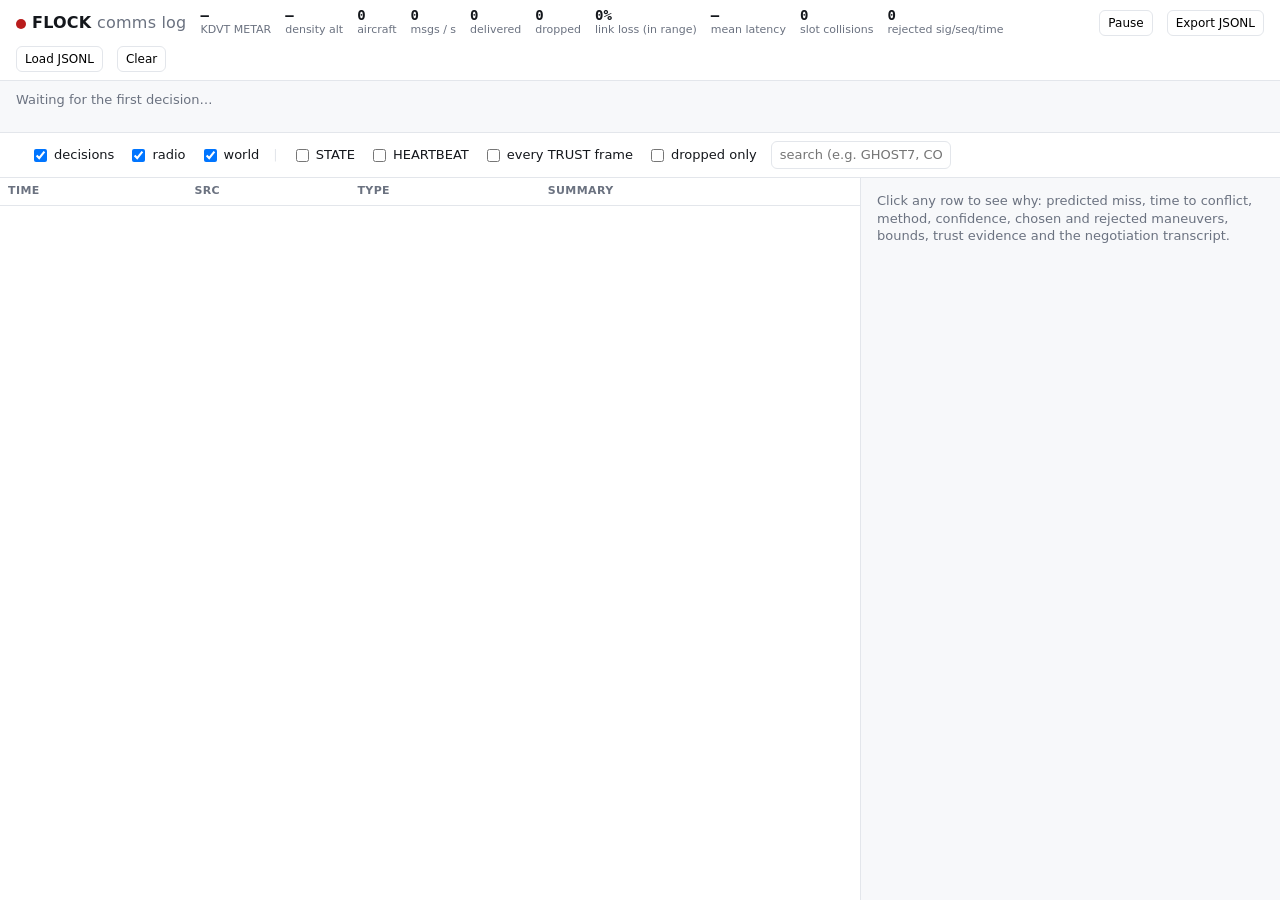
==== web/log.html @ 33923927 "web: comms log + explain panel (log.html/log.js); stubs: fake_channel radio traffic, log HELLO carri" ====
<!doctype html>
<html lang="en">
<head>
<meta charset="utf-8">
<meta name="viewport" content="width=device-width, initial-scale=1">
<title>FLOCK Comms Log</title>
<style>
:root{
  --bg:#ffffff; --panel:#f7f8fa; --line:#e3e6eb; --ink:#14171c; --muted:#6b7280; --faint:#9aa1ac;
  --teal:#0f766e; --amber:#b45309; --orange:#c2410c; --red:#b91c1c; --green:#15803d; --purple:#7e22ce;
  --blue:#1d4ed8; --grey:#6b7280; --sel:#eef4ff;
  --mono: ui-monospace, SFMono-Regular, Menlo, Consolas, monospace;
  --sans: system-ui, -apple-system, "Segoe UI", Roboto, sans-serif;
}
*{box-sizing:border-box}
html,body{margin:0;height:100%;background:var(--bg);color:var(--ink);font:13px/1.35 var(--sans)}
body{display:grid;grid-template-rows:auto auto auto 1fr;height:100vh;overflow:hidden}
header{display:flex;flex-wrap:wrap;align-items:center;gap:8px 14px;padding:8px 16px;border-bottom:1px solid var(--line)}
header h1{font-size:16px;margin:0;font-weight:700;letter-spacing:.2px}
header h1 span{color:var(--muted);font-weight:500}
.stat{display:flex;flex-direction:column}
.stat b{font:600 14px/1.1 var(--mono)}
.stat small{color:var(--muted);font-size:11px}
.dot{width:10px;height:10px;border-radius:50%;background:var(--red);display:inline-block;margin-right:6px;vertical-align:middle}
.dot.on{background:var(--green)}
.spacer{flex:1}
button{font:inherit;font-size:12px;border:1px solid var(--line);background:#fff;border-radius:6px;padding:4px 8px;cursor:pointer}
button:hover{background:var(--panel)}
button.on{background:var(--ink);color:#fff;border-color:var(--ink)}
#banner{padding:10px 16px;border-bottom:1px solid var(--line);display:flex;gap:14px;align-items:baseline;min-height:52px;background:var(--panel)}
#banner .lvl{font:700 18px var(--sans);padding:2px 10px;border-radius:6px;color:#fff}
#banner .txt{font:600 20px var(--sans)}
#banner .why{color:var(--muted);font-size:13px}
#filters{display:flex;flex-wrap:wrap;gap:6px 14px;align-items:center;padding:8px 16px;border-bottom:1px solid var(--line)}
#filters label{display:inline-flex;gap:4px;align-items:center;color:var(--ink);cursor:pointer}
.chip{border:1px solid var(--line);border-radius:999px;padding:2px 9px;cursor:pointer;font:600 12px var(--mono);user-select:none}
.chip.off{color:var(--faint);background:#fff;text-decoration:line-through}
#search{border:1px solid var(--line);border-radius:6px;padding:4px 8px;width:180px;font:inherit}
main{display:grid;grid-template-columns:1fr 420px;min-height:0}
#tablewrap{overflow:auto;min-height:0}
table{border-collapse:collapse;width:100%}
thead th{position:sticky;top:0;background:#fff;text-align:left;font-weight:600;color:var(--muted);font-size:11px;text-transform:uppercase;letter-spacing:.4px;padding:6px 8px;border-bottom:1px solid var(--line)}
tbody td{padding:3px 8px;border-bottom:1px solid #f0f2f5;white-space:nowrap;vertical-align:top}
tbody td.sum{white-space:normal}
tbody tr{cursor:pointer}
tbody tr:hover{background:#fafbfc}
tbody tr.sel{background:var(--sel)}
tr.decision td{font-weight:600}
tr.drop td.sum, tr.drop td.typ{color:var(--red);text-decoration:line-through}
td.t{font-family:var(--mono);color:var(--muted)}
td.src{font-family:var(--mono)}
.tag{display:inline-block;padding:0 6px;border-radius:4px;font:600 11px/18px var(--mono);color:#fff}
aside{border-left:1px solid var(--line);overflow:auto;padding:14px 16px;background:var(--panel)}
aside h2{font-size:15px;margin:0 0 4px}
aside h3{font-size:12px;text-transform:uppercase;letter-spacing:.4px;color:var(--muted);margin:16px 0 6px}
aside .empty{color:var(--muted)}
.kv{display:grid;grid-template-columns:140px 1fr;gap:3px 10px}
.kv div:nth-child(odd){color:var(--muted)}
.kv div:nth-child(even){font-family:var(--mono)}
.mtab{width:100%;border-collapse:collapse;font-size:12px}
.mtab td,.mtab th{border-bottom:1px solid var(--line);padding:3px 6px;text-align:left}
.mtab th{color:var(--muted);font-weight:600}
.ok{color:var(--green);font-weight:700}.bad{color:var(--red);font-weight:700}
pre{font:11px/1.4 var(--mono);background:#fff;border:1px solid var(--line);border-radius:6px;padding:8px;overflow:auto;max-height:320px}
.tx{font:12px/1.5 var(--mono)}
.tx div{padding:1px 0}
@media (max-width:900px){main{grid-template-columns:1fr}aside{display:none}}
</style>
</head>
<body>
<header>
  <h1><span class="dot" id="conn"></span>FLOCK <span>comms log</span></h1>
  <div class="stat"><b id="sWx">—</b><small>KDVT METAR</small></div>
  <div class="stat"><b id="sDa">—</b><small>density alt</small></div>
  <div class="stat"><b id="sAc">0</b><small>aircraft</small></div>
  <div class="stat"><b id="sRate">0</b><small>msgs / s</small></div>
  <div class="stat"><b id="sDel">0</b><small>delivered</small></div>
  <div class="stat"><b id="sDrop">0</b><small>dropped</small></div>
  <div class="stat"><b id="sLoss">0%</b><small>link loss (in range)</small></div>
  <div class="stat"><b id="sLat">—</b><small>mean latency</small></div>
  <div class="stat"><b id="sSlot">0</b><small>slot collisions</small></div>
  <div class="stat"><b id="sRej">0</b><small>rejected sig/seq/time</small></div>
  <div class="spacer"></div>
  <button id="bPause" title="Space">Pause</button>
  <button id="bExport">Export JSONL</button>
  <button id="bLoad">Load JSONL</button>
  <button id="bClear">Clear</button>
  <input type="file" id="fLoad" accept=".jsonl,.json,.txt" hidden>
</header>
<div id="banner"><span class="why">Waiting for the first decision…</span></div>
<div id="filters">
  <span id="acChips"></span>
  <label><input type="checkbox" id="kDec" checked> decisions</label>
  <label><input type="checkbox" id="kRadio" checked> radio</label>
  <label><input type="checkbox" id="kWorld" checked> world</label>
  <span style="color:var(--line)">|</span>
  <label title="Routine 1 Hz position reports. Rejected (spoofed) ones always show."><input type="checkbox" id="mState"> STATE</label>
  <label><input type="checkbox" id="mHb"> HEARTBEAT</label>
  <label><input type="checkbox" id="mTrustAll"> every TRUST frame</label>
  <label><input type="checkbox" id="mDropOnly"> dropped only</label>
  <input id="search" placeholder="search (e.g. GHOST7, COMMIT)">
</div>
<main>
  <div id="tablewrap">
    <table>
      <thead><tr><th>time</th><th>src</th><th>type</th><th>summary</th></tr></thead>
      <tbody id="rows"></tbody>
    </table>
  </div>
  <aside id="detail"><div class="empty">Click any row to see why: predicted miss, time to conflict, method, confidence, chosen and rejected maneuvers, bounds, trust evidence and the negotiation transcript.</div></aside>
</main>
<script type="module" src="log.js"></script>
</body>
</html>
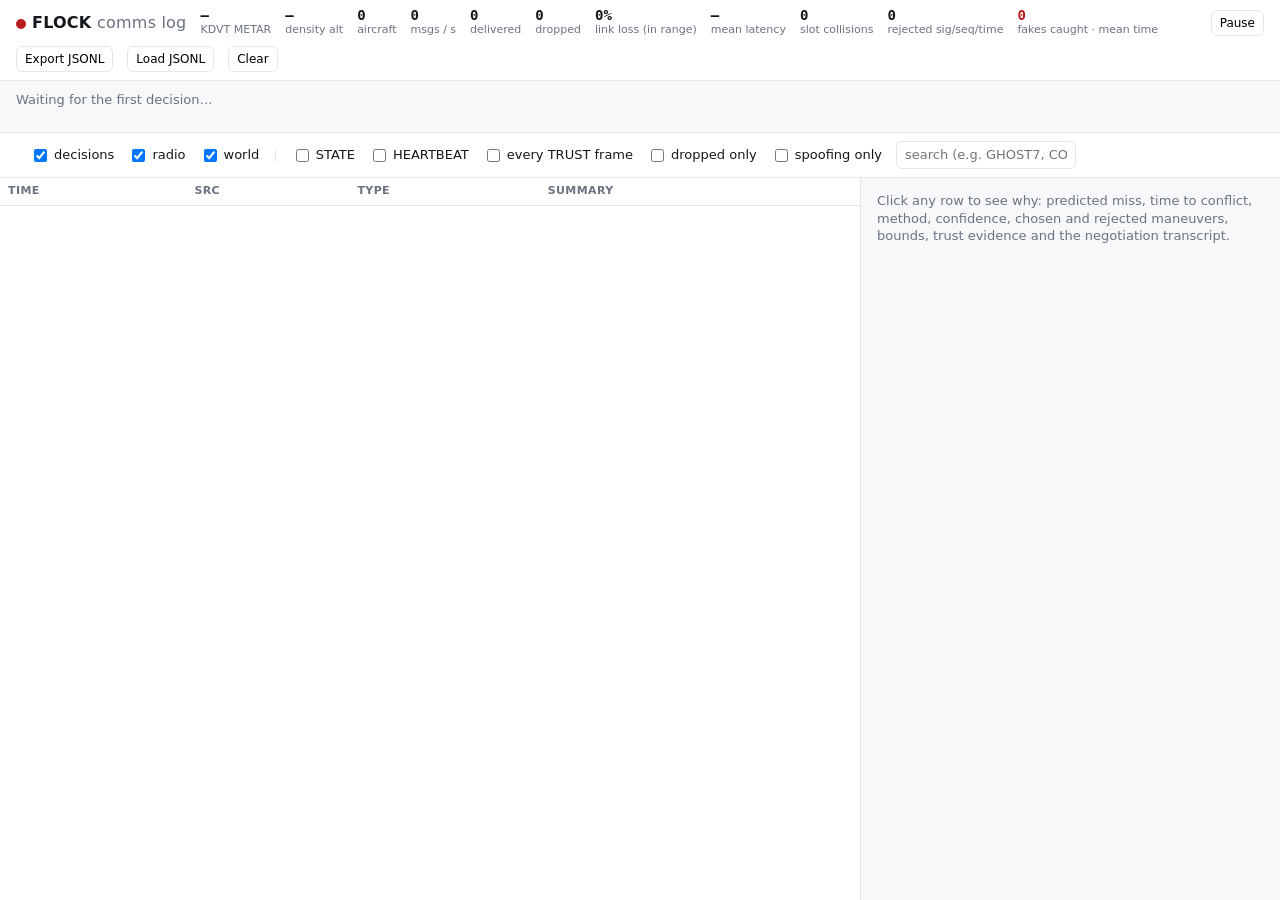
==== commit 184692a0: "spoof demo (D9): run_demo -SpoofMode/-SpoofArgs; comms log shows trust evidence in plain English, sp" ====
--- a/web/log.html
+++ b/web/log.html
@@ -80,6 +80,7 @@
   <div class="stat"><b id="sLat">—</b><small>mean latency</small></div>
   <div class="stat"><b id="sSlot">0</b><small>slot collisions</small></div>
   <div class="stat"><b id="sRej">0</b><small>rejected sig/seq/time</small></div>
+  <div class="stat"><b id="sFake" style="color:var(--red)">0</b><small>fakes caught · mean time</small></div>
   <div class="spacer"></div>
   <button id="bPause" title="Space">Pause</button>
   <button id="bExport">Export JSONL</button>
@@ -98,6 +99,7 @@
   <label><input type="checkbox" id="mHb"> HEARTBEAT</label>
   <label><input type="checkbox" id="mTrustAll"> every TRUST frame</label>
   <label><input type="checkbox" id="mDropOnly"> dropped only</label>
+  <label title="Trust changes, FAKE / SUSPICIOUS targets and rejected packets only"><input type="checkbox" id="mSpoof"> spoofing only</label>
   <input id="search" placeholder="search (e.g. GHOST7, COMMIT)">
 </div>
 <main>
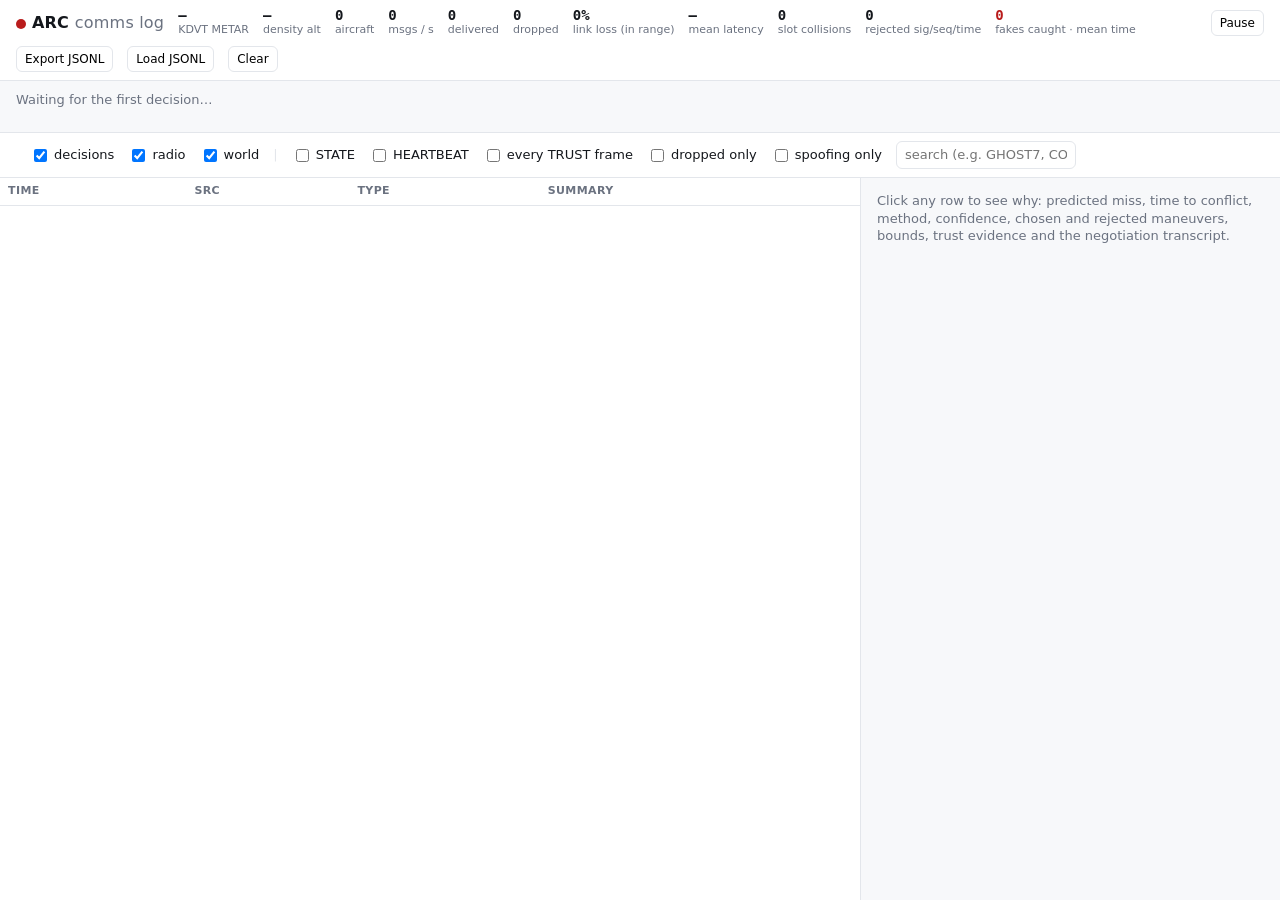
==== commit fb95c641: "ARC demo: -Arc runs collision avoidance and verification units together; ARC branding on cockpit, go" ====
--- a/web/log.html
+++ b/web/log.html
@@ -3,7 +3,7 @@
 <head>
 <meta charset="utf-8">
 <meta name="viewport" content="width=device-width, initial-scale=1">
-<title>FLOCK Comms Log</title>
+<title>ARC Comms Log</title>
 <style>
 :root{
   --bg:#ffffff; --panel:#f7f8fa; --line:#e3e6eb; --ink:#14171c; --muted:#6b7280; --faint:#9aa1ac;
@@ -69,7 +69,7 @@
 </head>
 <body>
 <header>
-  <h1><span class="dot" id="conn"></span>FLOCK <span>comms log</span></h1>
+  <h1><span class="dot" id="conn"></span>ARC <span>comms log</span></h1>
   <div class="stat"><b id="sWx">—</b><small>KDVT METAR</small></div>
   <div class="stat"><b id="sDa">—</b><small>density alt</small></div>
   <div class="stat"><b id="sAc">0</b><small>aircraft</small></div>
